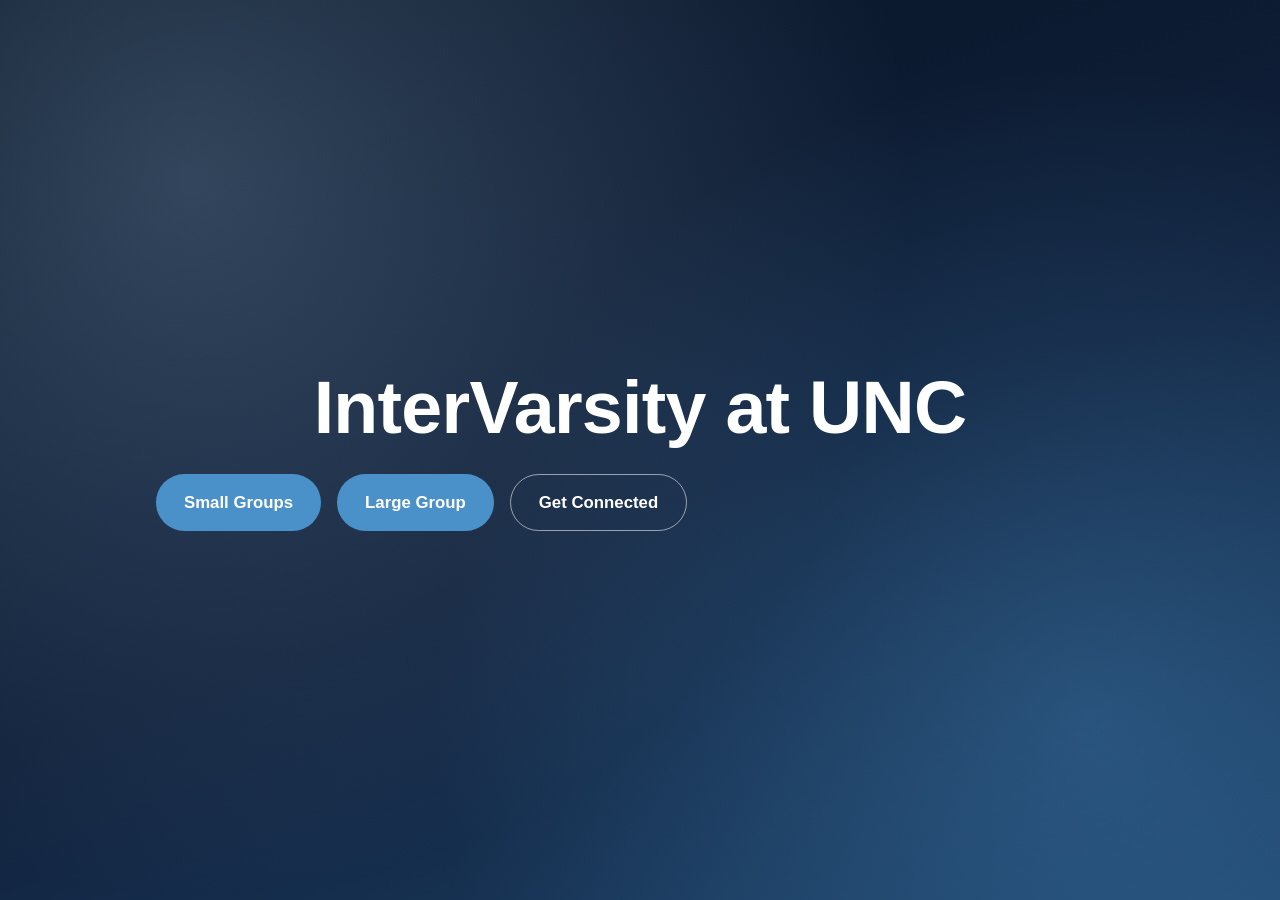
==== index.html @ 6c6f654f "move button on index.html" ====
<!DOCTYPE html>
<html lang="en">
<head>
<meta charset="UTF-8">
<meta name="viewport" content="width=device-width, initial-scale=1.0">
<title>InterVarsity at UNC</title>
<meta name="description" content="InterVarsity at UNC &mdash; find a Small Group or Large Group to get connected.">
<link rel="stylesheet" href="styles.css">
</head>
<body>

<a class="skip-link" href="#main">Skip to content</a>

<header class="hero" id="main">
  <div class="hero-bg" aria-hidden="true"></div>
  <div class="hero-content">
    <h1>InterVarsity at UNC</h1>
    <div class="hero-buttons">
      <a class="btn btn-primary" href="small-groups.html">Small Groups</a>
      <a class="btn btn-primary" href="large-group.html">Large Group</a>
      <a class="btn nav-cta" href="get-connected.html">Get Connected</a>
    </div>
  </div>
</header>

</body>
</html>
---- styles.css ----
:root {
  --navy: #10203a;
  --navy-deep: #081426;
  --blue: #4b91c9;
  --blue-light: #a8cdea;
  --ink: #14213a;
  --paper: #f6f8fb;
  --white: #ffffff;
  --muted: #52607a;
  --radius: 18px;
  --max-width: 1080px;
  font-size: 16px;
}

* { box-sizing: border-box; }

html { scroll-behavior: smooth; }

body {
  margin: 0;
  font-family: -apple-system, "Segoe UI", Roboto, Helvetica, Arial, sans-serif;
  color: var(--ink);
  background: var(--paper);
  line-height: 1.55;
}

h1, h2 { font-weight: 800; letter-spacing: -0.01em; margin: 0; }

p { margin: 0; }

.skip-link {
  position: absolute;
  left: -999px;
  top: 0;
  background: var(--white);
  color: var(--navy);
  padding: 0.6rem 1rem;
  border-radius: 0 0 8px 0;
  z-index: 100;
}
.skip-link:focus {
  left: 0;
}

/* ---------- Hero ---------- */

.hero {
  position: relative;
  min-height: 100vh;
  display: flex;
  flex-direction: column;
  color: var(--white);
  overflow: hidden;
}

.hero-bg {
  position: absolute;
  inset: 0;
  z-index: -1;
  background:
    radial-gradient(circle at 15% 20%, rgba(168, 205, 234, 0.25), transparent 55%),
    radial-gradient(circle at 85% 80%, rgba(75, 145, 201, 0.35), transparent 50%),
    linear-gradient(160deg, var(--navy-deep) 0%, var(--navy) 55%, #1c4066 100%);
}

.hero-nav {
  display: flex;
  align-items: center;
  justify-content: space-between;
  padding: 1.5rem clamp(1.25rem, 5vw, 3.5rem);
}

.back-link {
  color: var(--white);
  text-decoration: none;
  font-weight: 600;
  font-size: 0.95rem;
  opacity: 0.85;
  transition: opacity 0.2s ease;
}
.back-link:hover,
.back-link:focus-visible {
  opacity: 1;
  text-decoration: underline;
}

.hero-nav-end {
  justify-content: flex-end;
}

.nav-cta {
  color: var(--white);
  text-decoration: none;
  font-weight: 600;
  font-size: 0.95rem;
  padding: 0.55rem 1.1rem;
  border: 1.5px solid rgba(255, 255, 255, 0.55);
  border-radius: 999px;
  transition: background 0.2s ease, border-color 0.2s ease;
}
.nav-cta:hover,
.nav-cta:focus-visible {
  background: rgba(255, 255, 255, 0.12);
  border-color: var(--white);
}

.hero-content {
  flex: 1;
  display: flex;
  flex-direction: column;
  justify-content: center;
  align-items: center;
  text-align: center;
  max-width: var(--max-width);
  width: 100%;
  margin: 0 auto;
  padding: 0 clamp(1.25rem, 5vw, 3.5rem);
  gap: 1.75rem;
}

.hero-kicker {
  font-size: 0.9rem;
  font-weight: 700;
  letter-spacing: 0.08em;
  text-transform: uppercase;
  color: var(--blue-light);
}

.hero h1 {
  font-size: clamp(2.4rem, 7vw, 4.6rem);
  line-height: 1.05;
}

.hero-buttons {
  display: flex;
  flex-direction: column;
  gap: 1rem;
  width: 100%;
  max-width: 320px;
}

@media (min-width: 600px) {
  .hero-buttons {
    flex-direction: row;
    max-width: none;
  }
}

.btn {
  display: inline-flex;
  align-items: center;
  justify-content: center;
  min-height: 52px;
  padding: 0.9rem 1.75rem;
  border-radius: 999px;
  font-weight: 700;
  font-size: 1.05rem;
  text-decoration: none;
  transition: transform 0.2s ease, background 0.2s ease, border-color 0.2s ease;
}

.btn-primary {
  background: var(--blue);
  color: var(--white);
}
.btn-primary:hover,
.btn-primary:focus-visible {
  background: #5ea3dd;
  transform: translateY(-2px);
}

.btn-secondary {
  background: transparent;
  border: 1.5px solid rgba(255, 255, 255, 0.55);
  color: var(--white);
}
.btn-secondary:hover,
.btn-secondary:focus-visible {
  background: rgba(255, 255, 255, 0.12);
  border-color: var(--white);
  transform: translateY(-2px);
}

/* ---------- Page header (inner pages) ---------- */

.page-header {
  position: relative;
  color: var(--white);
  overflow: hidden;
  padding-bottom: clamp(2.5rem, 6vw, 4rem);
}

.page-header-compact {
  padding-bottom: clamp(1.5rem, 4vw, 2rem);
}

.page-header-content {
  max-width: var(--max-width);
  margin: 0 auto;
  padding: 1rem clamp(1.25rem, 5vw, 3.5rem) 0;
  display: flex;
  flex-direction: column;
  gap: 0.75rem;
}

.page-header-content h1 {
  font-size: clamp(2rem, 6vw, 3rem);
  line-height: 1.08;
}

/* ---------- Blank placeholder page ---------- */

.blank-main {
  min-height: 60vh;
  display: flex;
  align-items: center;
  justify-content: center;
  padding: 2rem clamp(1.25rem, 5vw, 3.5rem);
}

.blank-note {
  color: var(--muted);
  font-size: 1.1rem;
  text-align: center;
}

/* ---------- Split sections ---------- */

.split {
  max-width: var(--max-width);
  margin: 0 auto;
  padding: clamp(3rem, 8vw, 6rem) clamp(1.25rem, 5vw, 3.5rem);
  display: flex;
  flex-direction: column;
  gap: clamp(1.5rem, 4vw, 2.5rem);
}

.split-card {
  background: var(--white);
  border-radius: var(--radius);
  padding: clamp(1.75rem, 4vw, 2.5rem);
  box-shadow: 0 20px 40px -28px rgba(16, 32, 58, 0.25);
  display: flex;
  flex-direction: column;
  gap: 0.85rem;
}

.tag {
  display: inline-block;
  font-size: 0.8rem;
  font-weight: 800;
  letter-spacing: 0.06em;
  text-transform: uppercase;
  color: var(--blue);
  background: rgba(75, 145, 201, 0.12);
  padding: 0.3rem 0.75rem;
  border-radius: 999px;
  width: fit-content;
}

.split-card p {
  color: var(--muted);
  font-size: 1.02rem;
}

/* ---------- Footer ---------- */

.site-footer {
  text-align: center;
  padding: 2rem 1.25rem 2.5rem;
  color: var(--muted);
  font-size: 0.9rem;
}

/* ---------- Reveal animation ---------- */

.reveal {
  opacity: 0;
  transform: translateY(18px);
  transition: opacity 0.6s ease, transform 0.6s ease;
}

.reveal.is-visible {
  opacity: 1;
  transform: translateY(0);
}

@media (prefers-reduced-motion: reduce) {
  html { scroll-behavior: auto; }
  .reveal { opacity: 1; transform: none; transition: none; }
  .btn:hover { transform: none; }
}
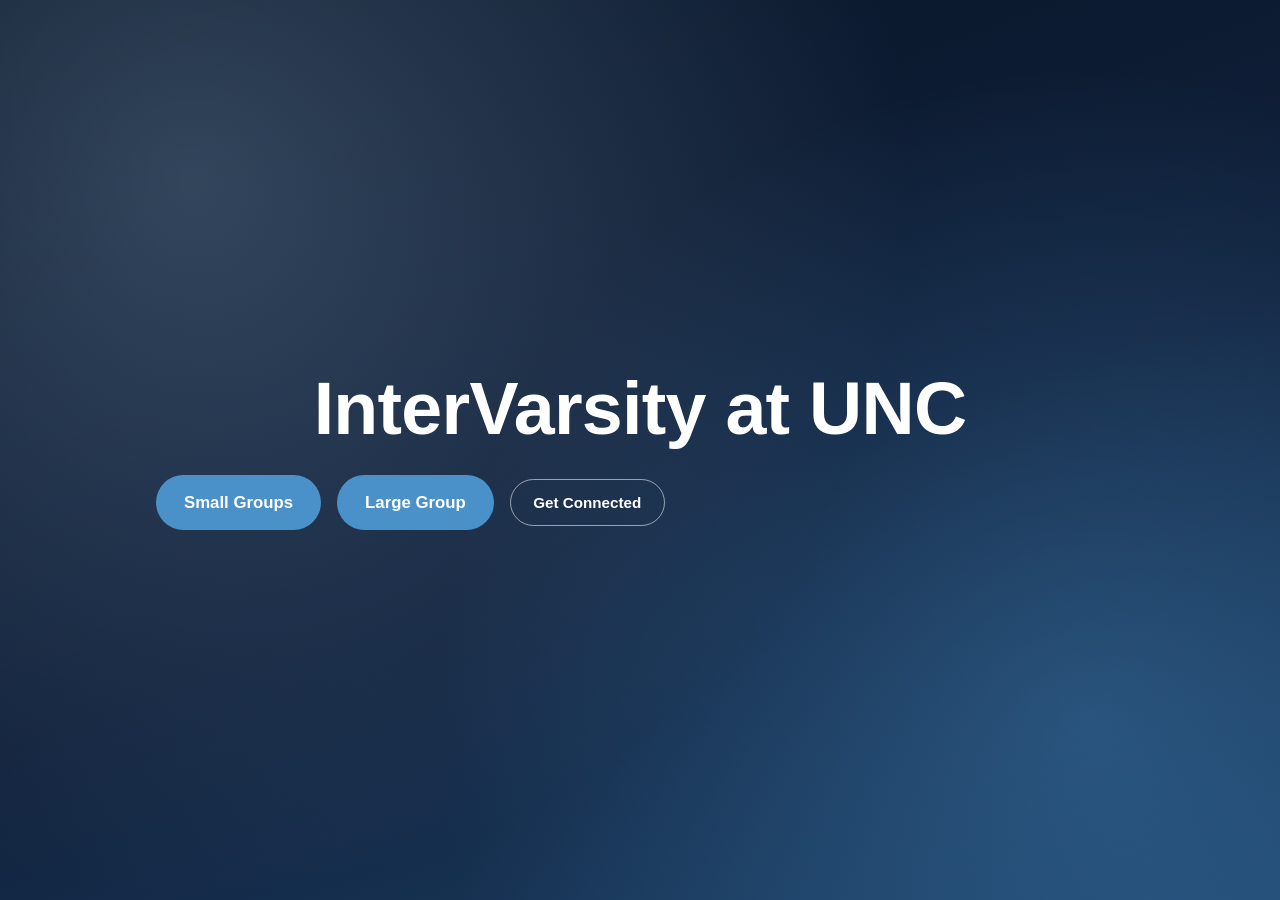
==== commit 51f7e932: "make links to get connected blank" ====
--- a/index.html
+++ b/index.html
@@ -18,7 +18,7 @@
     <div class="hero-buttons">
       <a class="btn btn-primary" href="small-groups.html">Small Groups</a>
       <a class="btn btn-primary" href="large-group.html">Large Group</a>
-      <a class="btn nav-cta" href="get-connected.html">Get Connected</a>
+      <a class="btn nav-cta" href="##">Get Connected</a>
     </div>
   </div>
 </header>
--- a/styles.css
+++ b/styles.css
@@ -169,6 +169,13 @@
   transform: translateY(-2px);
 }
 
+.btn.nav-cta {
+  min-height: 44px;
+  padding: 0.65rem 1.4rem;
+  font-size: 0.95rem;
+  align-self: center;
+}
+
 .btn-secondary {
   background: transparent;
   border: 1.5px solid rgba(255, 255, 255, 0.55);
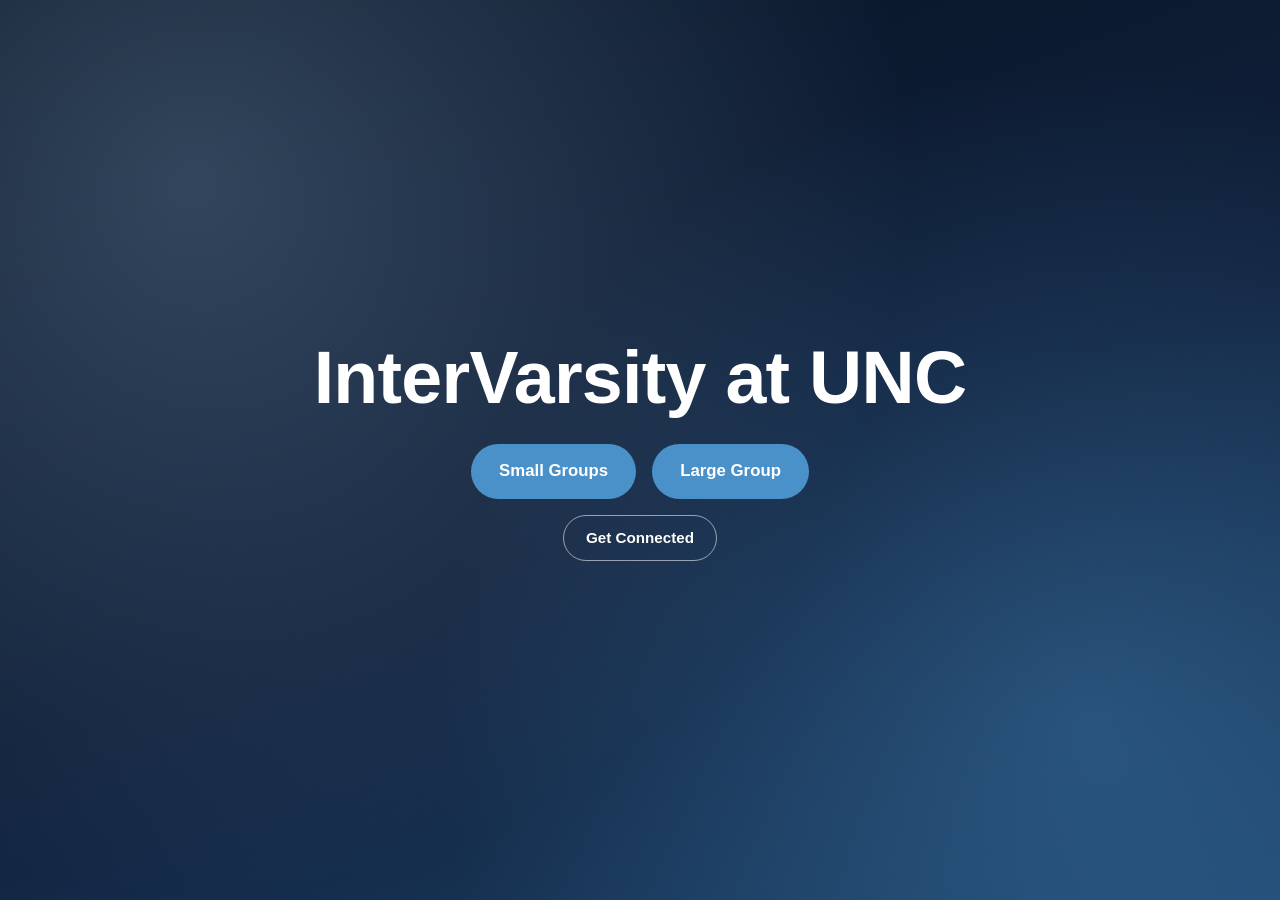
==== commit 1ac0763f: "Center homepage hero buttons on desktop, Get Connected below primary row hero-buttons was full-width" ====
--- a/index.html
+++ b/index.html
@@ -16,8 +16,10 @@
   <div class="hero-content">
     <h1>InterVarsity at UNC</h1>
     <div class="hero-buttons">
-      <a class="btn btn-primary" href="small-groups.html">Small Groups</a>
-      <a class="btn btn-primary" href="large-group.html">Large Group</a>
+      <div class="hero-buttons-primary">
+        <a class="btn btn-primary" href="small-groups.html">Small Groups</a>
+        <a class="btn btn-primary" href="large-group.html">Large Group</a>
+      </div>
       <a class="btn nav-cta" href="##">Get Connected</a>
     </div>
   </div>
--- a/styles.css
+++ b/styles.css
@@ -134,6 +134,7 @@
 .hero-buttons {
   display: flex;
   flex-direction: column;
+  align-items: center;
   gap: 1rem;
   width: 100%;
   max-width: 320px;
@@ -141,8 +142,22 @@
 
 @media (min-width: 600px) {
   .hero-buttons {
+    max-width: none;
+  }
+}
+
+.hero-buttons-primary {
+  display: flex;
+  flex-direction: column;
+  gap: 1rem;
+  width: 100%;
+}
+
+@media (min-width: 600px) {
+  .hero-buttons-primary {
     flex-direction: row;
-    max-width: none;
+    width: auto;
+    justify-content: center;
   }
 }
 
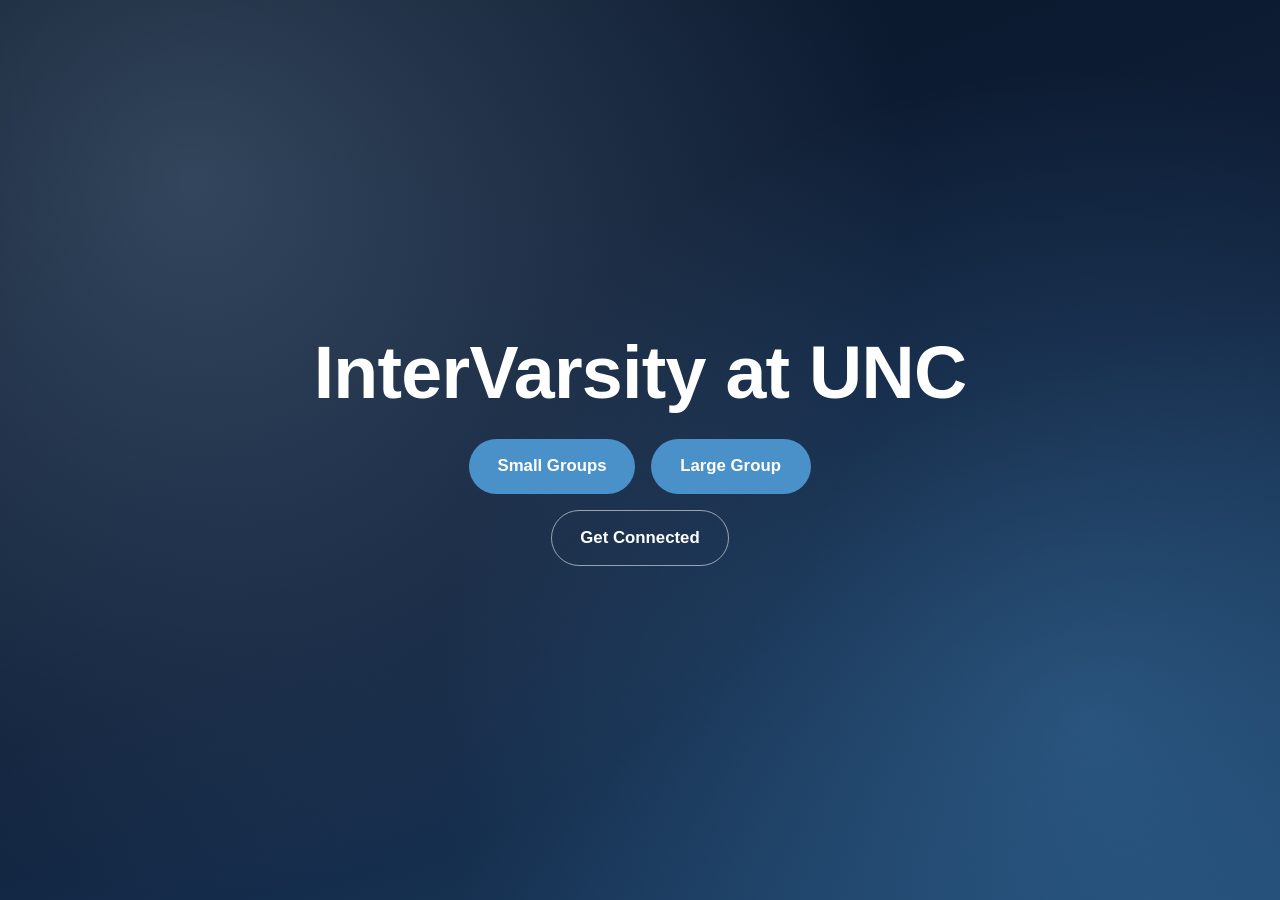
==== commit 055080c5: "big changes" ====
--- a/index.html
+++ b/index.html
@@ -20,7 +20,7 @@
         <a class="btn btn-primary" href="small-groups.html">Small Groups</a>
         <a class="btn btn-primary" href="large-group.html">Large Group</a>
       </div>
-      <a class="btn nav-cta" href="##">Get Connected</a>
+      <a class="btn nav-cta" href="https://forms.gle/jEwsUKSx9s3a9Z9p7" target="_blank" rel="noopener noreferrer">Get Connected</a>
     </div>
   </div>
 </header>
--- a/styles.css
+++ b/styles.css
@@ -137,7 +137,7 @@
   align-items: center;
   gap: 1rem;
   width: 100%;
-  max-width: 320px;
+  max-width: 11rem;
 }
 
 @media (min-width: 600px) {
@@ -166,6 +166,7 @@
   align-items: center;
   justify-content: center;
   min-height: 52px;
+  min-width: 10rem;
   padding: 0.9rem 1.75rem;
   border-radius: 999px;
   font-weight: 700;
@@ -184,13 +185,6 @@
   transform: translateY(-2px);
 }
 
-.btn.nav-cta {
-  min-height: 44px;
-  padding: 0.65rem 1.4rem;
-  font-size: 0.95rem;
-  align-self: center;
-}
-
 .btn-secondary {
   background: transparent;
   border: 1.5px solid rgba(255, 255, 255, 0.55);
@@ -265,6 +259,21 @@
   display: flex;
   flex-direction: column;
   gap: 0.85rem;
+}
+
+.split-card-media {
+  align-self: center;
+  width: 80%;
+  padding: 0;
+  overflow: hidden;
+  aspect-ratio: 4 / 3;
+}
+
+.split-card-media .img {
+  display: block;
+  width: 100%;
+  height: 100%;
+  object-fit: cover;
 }
 
 .tag {
@@ -288,10 +297,26 @@
 /* ---------- Footer ---------- */
 
 .site-footer {
+  position: relative;
+  overflow: hidden;
+  color: var(--white);
   text-align: center;
-  padding: 2rem 1.25rem 2.5rem;
-  color: var(--muted);
-  font-size: 0.9rem;
+  padding: 2.5rem 1.25rem 3rem;
+}
+
+.site-footer-bg {
+  position: absolute;
+  inset: 0;
+  z-index: -1;
+  background:
+    radial-gradient(circle at 15% 20%, rgba(168, 205, 234, 0.25), transparent 55%),
+    radial-gradient(circle at 85% 80%, rgba(75, 145, 201, 0.35), transparent 50%),
+    linear-gradient(160deg, var(--navy-deep) 0%, var(--navy) 55%, #1c4066 100%);
+}
+
+.site-footer p {
+  font-weight: 600;
+  font-size: 0.95rem;
 }
 
 /* ---------- Reveal animation ---------- */
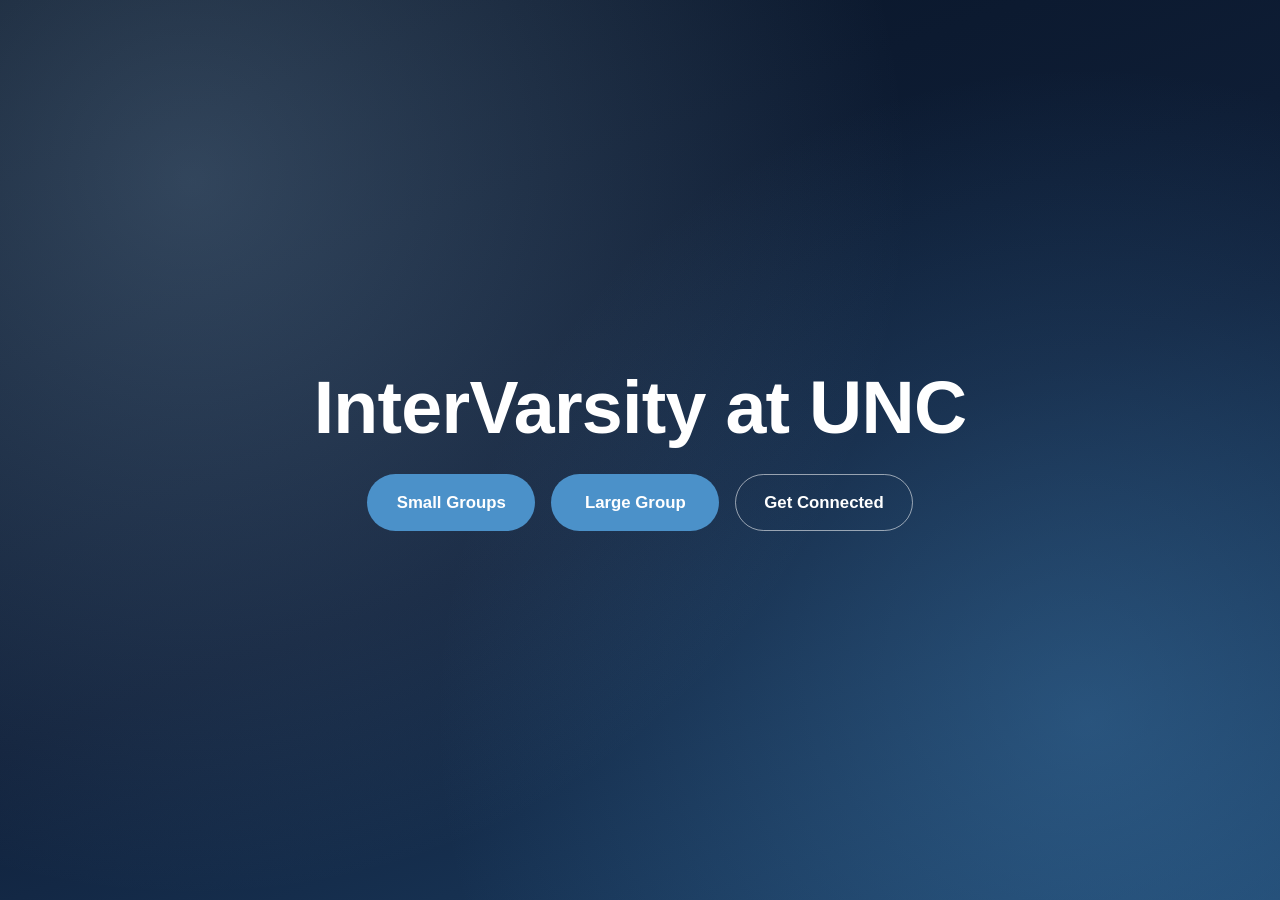
==== commit 8e9e8874: "more button fixing" ====
--- a/index.html
+++ b/index.html
@@ -19,8 +19,9 @@
       <div class="hero-buttons-primary">
         <a class="btn btn-primary" href="small-groups.html">Small Groups</a>
         <a class="btn btn-primary" href="large-group.html">Large Group</a>
+        <a class="btn nav-cta" href="https://forms.gle/jEwsUKSx9s3a9Z9p7" target="_blank" rel="noopener noreferrer">Get Connected</a>
       </div>
-      <a class="btn nav-cta" href="https://forms.gle/jEwsUKSx9s3a9Z9p7" target="_blank" rel="noopener noreferrer">Get Connected</a>
+      
     </div>
   </div>
 </header>
--- a/styles.css
+++ b/styles.css
@@ -104,6 +104,11 @@
   border-color: var(--white);
 }
 
+.btn.nav-cta {
+  font-size: 1.05rem;
+  padding: 0.9rem 1.75rem;
+}
+
 .hero-content {
   flex: 1;
   display: flex;
@@ -166,12 +171,13 @@
   align-items: center;
   justify-content: center;
   min-height: 52px;
-  min-width: 10rem;
+  min-width: 10.5rem;
   padding: 0.9rem 1.75rem;
   border-radius: 999px;
   font-weight: 700;
   font-size: 1.05rem;
   text-decoration: none;
+  white-space: nowrap;
   transition: transform 0.2s ease, background 0.2s ease, border-color 0.2s ease;
 }
 
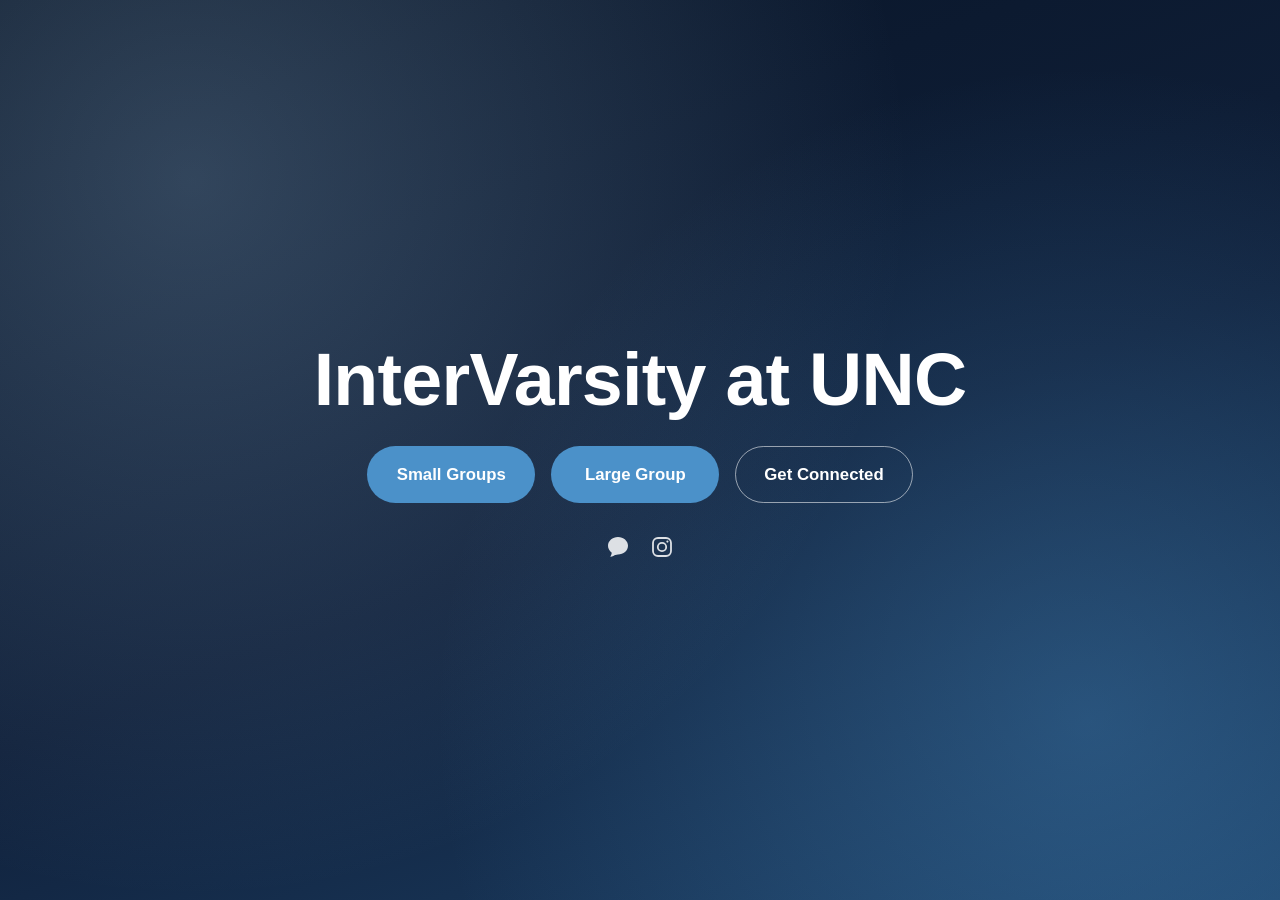
==== commit c7e07768: "finished large group and added socials to footer" ====
--- a/index.html
+++ b/index.html
@@ -4,7 +4,7 @@
 <meta charset="UTF-8">
 <meta name="viewport" content="width=device-width, initial-scale=1.0">
 <title>InterVarsity at UNC</title>
-<meta name="description" content="InterVarsity at UNC &mdash; find a Small Group or Large Group to get connected.">
+<meta name="description" content="InterVarsity at UNC &mdash; learn more about small groups and large group.">
 <link rel="stylesheet" href="styles.css">
 </head>
 <body>
@@ -21,7 +21,14 @@
         <a class="btn btn-primary" href="large-group.html">Large Group</a>
         <a class="btn nav-cta" href="https://forms.gle/jEwsUKSx9s3a9Z9p7" target="_blank" rel="noopener noreferrer">Get Connected</a>
       </div>
-      
+      <div class="site-footer-social">
+        <a href="https://groupme.com/join_group/44643559/pzrvsnyl" target="_blank" rel="noopener noreferrer" aria-label="GroupMe">
+        <svg viewBox="0 0 24 24" width="24" height="24" fill="currentColor" aria-hidden="true"><path d="M12 2C6.48 2 2 5.94 2 10.8c0 2.77 1.46 5.24 3.75 6.86-.12.98-.45 2.36-1.32 3.7-.13.2.03.45.26.4 1.94-.44 3.4-1.24 4.3-1.85A11.6 11.6 0 0 0 12 19.6c5.52 0 10-3.94 10-8.8S17.52 2 12 2z"/></svg>
+        </a>
+        <a href="https://www.instagram.com/unc_intervarsity?igsh=MTRnNTh1M2J2ZXZsbg==" target="_blank" rel="noopener noreferrer" aria-label="Instagram">
+        <svg viewBox="0 0 24 24" width="24" height="24" fill="none" stroke="currentColor" stroke-width="1.8" aria-hidden="true"><rect x="3" y="3" width="18" height="18" rx="5"/><circle cx="12" cy="12" r="4.2"/><circle cx="17.4" cy="6.6" r="1.1" fill="currentColor" stroke="none"/></svg>
+        </a>
+      </div>
     </div>
   </div>
 </header>
--- a/styles.css
+++ b/styles.css
@@ -325,6 +325,27 @@
   font-size: 0.95rem;
 }
 
+.site-footer-social {
+  display: flex;
+  justify-content: center;
+  gap: 1.25rem;
+  margin-top: 1rem;
+}
+
+.site-footer-social a {
+  display: inline-flex;
+  color: var(--white);
+  opacity: 0.85;
+  transition: opacity 0.2s ease, transform 0.2s ease;
+}
+
+.site-footer-social a:hover,
+.site-footer-social a:focus-visible {
+  opacity: 1;
+  transform: translateY(-2px);
+}
+
+
 /* ---------- Reveal animation ---------- */
 
 .reveal {
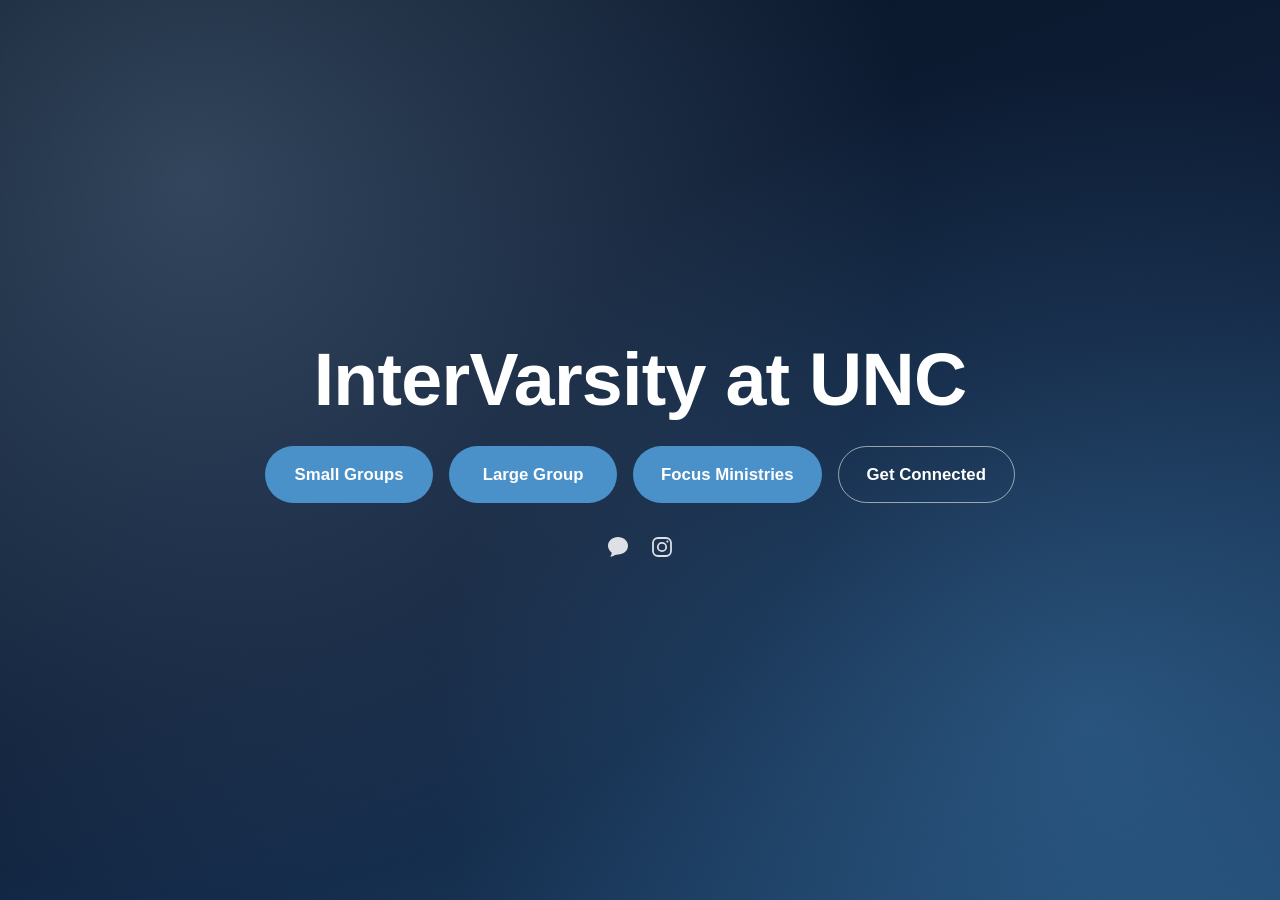
==== commit 2ed1f2e0: "add focus ministries" ====
--- a/index.html
+++ b/index.html
@@ -19,6 +19,7 @@
       <div class="hero-buttons-primary">
         <a class="btn btn-primary" href="small-groups.html">Small Groups</a>
         <a class="btn btn-primary" href="large-group.html">Large Group</a>
+        <a class="btn btn-primary" href="focus-ministries.html">Focus Ministries</a>
         <a class="btn nav-cta" href="https://forms.gle/jEwsUKSx9s3a9Z9p7" target="_blank" rel="noopener noreferrer">Get Connected</a>
       </div>
       <div class="site-footer-social">
